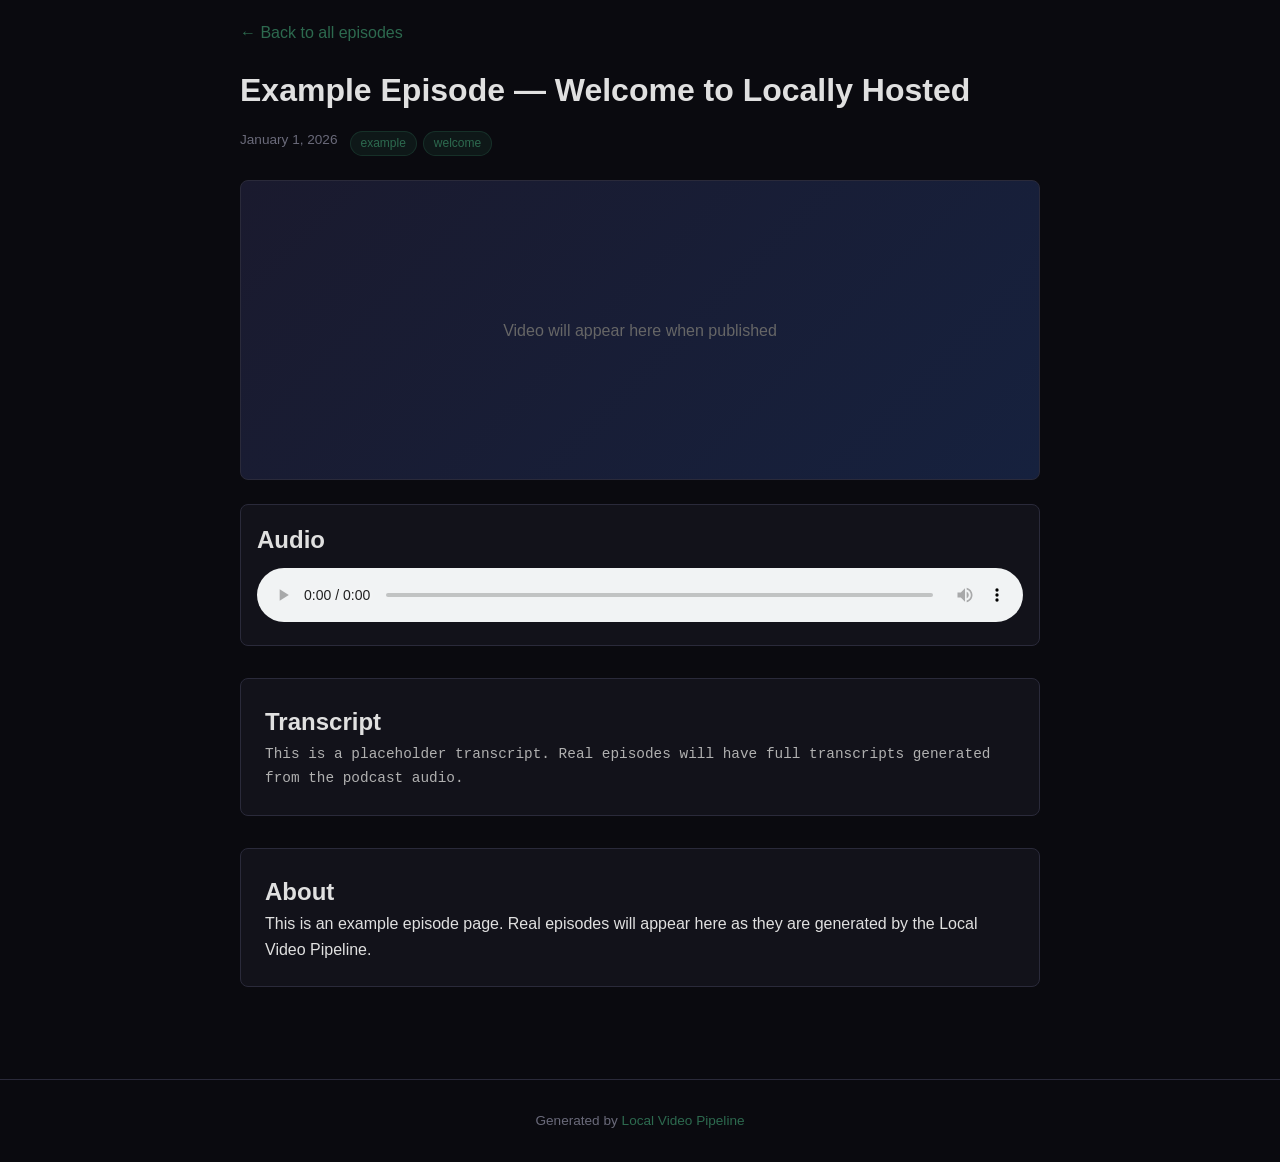
==== episodes/example001/index.html @ 6da917c5 "scaffold: initial site for Locally Hosted GitHub Pages site - Dark theme with OKLCH-inspired palette" ====
<!DOCTYPE html>
<html lang="en">
<head>
    <meta charset="UTF-8">
    <meta name="viewport" content="width=device-width, initial-scale=1.0">
    <title>Example Episode — Locally Hosted</title>
    <link rel="stylesheet" href="../../assets/style.css">
</head>
<body>
    <main class="container episode-detail">
        <a href="/" class="back-link">← Back to all episodes</a>
        
        <header class="episode-header">
            <h1>Example Episode — Welcome to Locally Hosted</h1>
            <div class="episode-meta">
                <span class="episode-date">January 1, 2026</span>
                <div class="episode-tags">
                    <span class="tag">example</span>
                    <span class="tag">welcome</span>
                </div>
            </div>
        </header>

        <div class="video-embed" style="background:linear-gradient(135deg,#1a1a2e,#16213e);display:flex;align-items:center;justify-content:center;height:300px;">
            <p style="color:#666;">Video will appear here when published</p>
        </div>

        <div class="audio-player">
            <h2>Audio</h2>
            <audio controls preload="metadata">
                <source src="../../episodes/example001/podcast.mp3" type="audio/mpeg">
                Your browser does not support the audio element.
            </audio>
        </div>

        <div class="transcript-section">
            <h2>Transcript</h2>
            <div class="transcript-content">This is a placeholder transcript. Real episodes will have full transcripts generated from the podcast audio.</div>
        </div>

        <div class="episode-description">
            <h2>About</h2>
            <p>This is an example episode page. Real episodes will appear here as they are generated by the Local Video Pipeline.</p>
        </div>
    </main>

    <footer class="site-footer">
        <p>Generated by <a href="https://github.com/ryanstorandt/ai-video-pipeline" target="_blank" rel="noopener">Local Video Pipeline</a></p>
    </footer>
</body>
</html>
---- assets/style.css ----
/* Locally Hosted - GitHub Pages Site Styles */
:root {
    --primary: #2d6a4f;
    --primary-hover: #40916c;
    --bg: #0a0a0f;
    --surface: #12121a;
    --border: #2a2a3a;
    --ink: #e0e0e0;
    --ink-light: #b0b0b0;
    --muted: #6a6a7a;
    --accent: #f4a261;
    --success: #52b788;
    --radius-md: 8px;
    --transition: all 0.2s ease;
}

* {
    margin: 0;
    padding: 0;
    box-sizing: border-box;
}

body {
    font-family: -apple-system, BlinkMacSystemFont, 'Segoe UI', Roboto, Oxygen, Ubuntu, Cantarell, sans-serif;
    background: var(--bg);
    color: var(--ink);
    line-height: 1.6;
    min-height: 100vh;
    -webkit-font-smoothing: antialiased;
    -moz-osx-font-smoothing: grayscale;
    caret-color: var(--primary);
}

::selection {
    background: var(--primary);
    color: white;
}

::-webkit-scrollbar {
    width: 8px;
    height: 8px;
}

::-webkit-scrollbar-track {
    background: var(--surface);
}

::-webkit-scrollbar-thumb {
    background: var(--muted);
    border-radius: 4px;
}

::-webkit-scrollbar-thumb:hover {
    background: var(--border);
}

*:focus-visible {
    outline: 2px solid var(--primary);
    outline-offset: 2px;
}

.site-header {
    text-align: center;
    padding: 60px 20px 40px;
}

.site-title {
    color: var(--primary);
    text-decoration: none;
    font-size: 2.5rem;
    font-weight: 700;
    letter-spacing: -0.02em;
}

.site-title:hover {
    color: var(--primary-hover);
}

.site-tagline {
    color: var(--muted);
    font-size: 1.1rem;
    margin-top: 8px;
}

.container {
    max-width: 1100px;
    margin: 0 auto;
    padding: 0 24px 48px;
}

/* Episodes grid */
.episodes-grid {
    display: grid;
    grid-template-columns: repeat(auto-fill, minmax(320px, 1fr));
    gap: 24px;
    margin-top: 24px;
}

.episode-card {
    background: var(--surface);
    border: 1px solid var(--border);
    border-radius: var(--radius-md);
    overflow: hidden;
    transition: var(--transition);
    cursor: pointer;
}

.episode-card:hover {
    border-color: var(--primary);
    box-shadow: 0 4px 16px rgba(0, 0, 0, 0.3);
    transform: translateY(-2px);
}

.episode-card-link {
    text-decoration: none;
    color: inherit;
    display: block;
}

.episode-thumbnail {
    width: 100%;
    aspect-ratio: 16/9;
    object-fit: cover;
    background: var(--bg);
}

.episode-overlay {
    padding: 16px;
}

.episode-title {
    font-size: 1rem;
    font-weight: 600;
    margin: 0 0 8px;
    line-height: 1.4;
    color: var(--ink);
}

.episode-meta {
    display: flex;
    align-items: center;
    gap: 12px;
    font-size: 0.85rem;
    color: var(--muted);
}

.episode-source {
    color: var(--accent);
    text-decoration: none;
    font-weight: 500;
}

.episode-source:hover {
    text-decoration: underline;
}

/* Episode detail page */
.episode-detail {
    max-width: 800px;
    margin: 0 auto;
    padding: 20px 0;
}

.back-link {
    display: inline-block;
    color: var(--primary);
    text-decoration: none;
    font-weight: 500;
    margin-bottom: 24px;
}

.back-link:hover {
    text-decoration: underline;
}

.episode-header h1 {
    font-size: 2rem;
    font-weight: 700;
    margin-bottom: 12px;
    line-height: 1.3;
}

/* Tags */
.episode-tags {
    display: flex;
    gap: 6px;
    flex-wrap: wrap;
    margin-top: 8px;
}

.tag {
    display: inline-block;
    padding: 2px 10px;
    background: rgba(45, 106, 79, 0.15);
    border: 1px solid rgba(45, 106, 79, 0.3);
    border-radius: 999px;
    font-size: 0.75rem;
    font-weight: 500;
    color: var(--primary);
}

/* Video embed */
.video-embed {
    margin: 24px 0;
    border-radius: var(--radius-md);
    overflow: hidden;
    border: 1px solid var(--border);
    background: #000;
}

.video-embed iframe {
    width: 100%;
    aspect-ratio: 16/9;
    display: block;
}

/* Audio player */
.audio-player {
    margin: 24px 0;
    padding: 16px;
    background: var(--surface);
    border: 1px solid var(--border);
    border-radius: var(--radius-md);
}

.audio-player audio {
    width: 100%;
    margin-top: 8px;
}

/* Transcript */
.transcript-section {
    margin: 32px 0;
    padding: 24px;
    background: var(--surface);
    border: 1px solid var(--border);
    border-radius: var(--radius-md);
}

.transcript-content {
    white-space: pre-wrap;
    font-family: 'Courier New', monospace;
    font-size: 0.9rem;
    line-height: 1.7;
    color: var(--ink-light);
}

.episode-description {
    margin: 32px 0;
    padding: 24px;
    background: var(--surface);
    border: 1px solid var(--border);
    border-radius: var(--radius-md);
}

/* Empty state */
.empty-state {
    text-align: center;
    padding: 60px 20px;
    color: var(--muted);
    font-size: 1.1rem;
}

/* Footer */
.site-footer {
    text-align: center;
    padding: 30px 0;
    margin-top: 40px;
    border-top: 1px solid var(--border);
    color: var(--muted);
    font-size: 0.85rem;
}

.site-footer a {
    color: var(--primary);
    text-decoration: none;
}

.site-footer a:hover {
    text-decoration: underline;
}

/* Responsive */
@media (max-width: 768px) {
    .site-header {
        padding: 40px 16px 24px;
    }
    
    .site-title {
        font-size: 1.8rem;
    }
    
    .episodes-grid {
        grid-template-columns: 1fr;
    }
    
    .episode-header h1 {
        font-size: 1.5rem;
    }
}
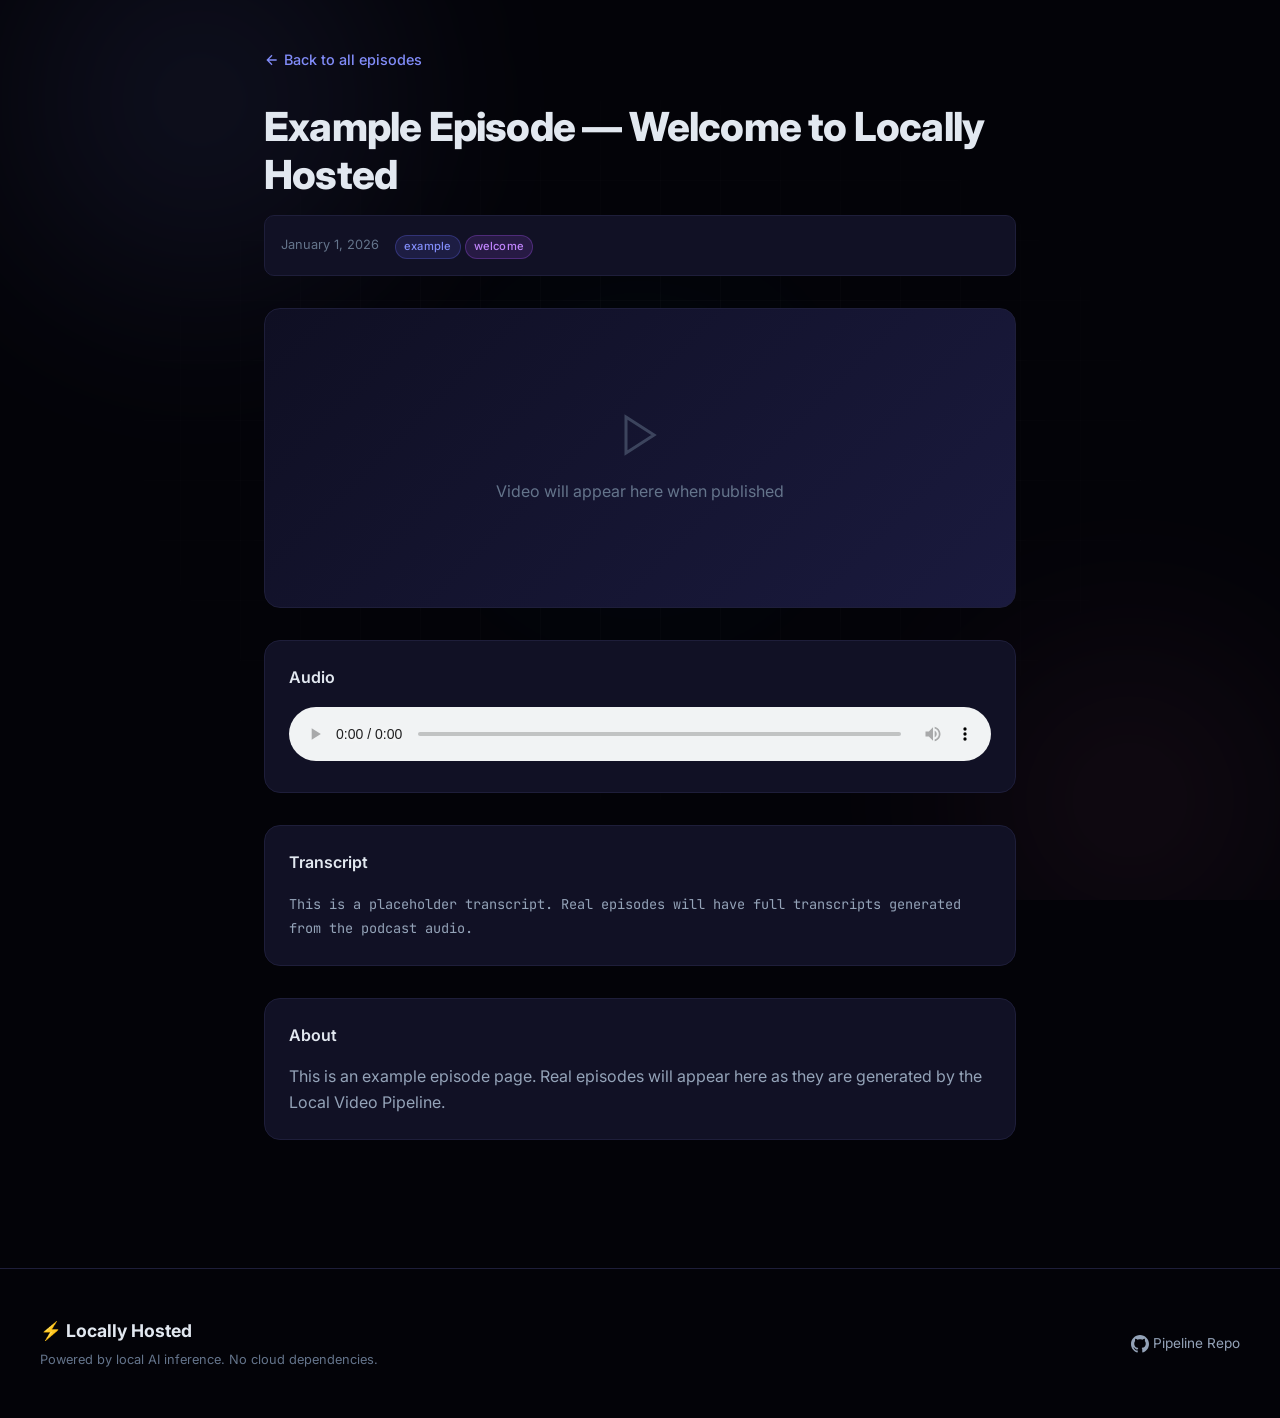
==== commit 7ca6534d: "redesign: complete visual overhaul with animated gradients and glassmorphism - Animated gradient bac" ====
--- a/episodes/example001/index.html
+++ b/episodes/example001/index.html
@@ -3,26 +3,43 @@
 <head>
     <meta charset="UTF-8">
     <meta name="viewport" content="width=device-width, initial-scale=1.0">
-    <title>Example Episode — Locally Hosted</title>
+    <title>Example Episode — Welcome to Locally Hosted</title>
+    <link rel="preconnect" href="https://fonts.googleapis.com">
+    <link rel="preconnect" href="https://fonts.gstatic.com" crossorigin>
+    <link href="https://fonts.googleapis.com/css2?family=Inter:wght@300;400;500;600;700;800&family=JetBrains+Mono:wght@400;500&display=swap" rel="stylesheet">
     <link rel="stylesheet" href="../../assets/style.css">
 </head>
 <body>
-    <main class="container episode-detail">
-        <a href="/" class="back-link">← Back to all episodes</a>
+    <!-- Animated background -->
+    <div class="bg-layer">
+        <div class="gradient-orb orb-1"></div>
+        <div class="gradient-orb orb-2"></div>
+        <div class="gradient-orb orb-3"></div>
+        <div class="grid-overlay"></div>
+    </div>
+
+    <main class="episode-detail">
+        <a href="/" class="back-link">
+            <svg viewBox="0 0 24 24" width="16" height="16" fill="none" stroke="currentColor" stroke-width="2"><path d="M19 12H5M12 19l-7-7 7-7"/></svg>
+            Back to all episodes
+        </a>
         
         <header class="episode-header">
             <h1>Example Episode — Welcome to Locally Hosted</h1>
-            <div class="episode-meta">
+            <div class="episode-detail-meta">
                 <span class="episode-date">January 1, 2026</span>
                 <div class="episode-tags">
-                    <span class="tag">example</span>
-                    <span class="tag">welcome</span>
+                    <span class="tag" style="background:rgba(99, 102, 241, 0.15);color:#818cf8;border-color:rgba(99, 102, 241, 0.3)">example</span>
+                    <span class="tag" style="background:rgba(168, 85, 247, 0.15);color:#c084fc;border-color:rgba(168, 85, 247, 0.3)">welcome</span>
                 </div>
             </div>
         </header>
 
-        <div class="video-embed" style="background:linear-gradient(135deg,#1a1a2e,#16213e);display:flex;align-items:center;justify-content:center;height:300px;">
-            <p style="color:#666;">Video will appear here when published</p>
+        <div class="video-embed" style="background:linear-gradient(135deg,#0f0f23,#1a1a3e);display:flex;align-items:center;justify-content:center;height:300px;border-radius:16px;">
+            <div style="text-align:center;color:#64748b;">
+                <svg viewBox="0 0 24 24" width="48" height="48" fill="none" stroke="currentColor" stroke-width="1.5" style="margin-bottom:12px;opacity:0.5;"><polygon points="5 3 19 12 5 21 5 3"/></svg>
+                <p>Video will appear here when published</p>
+            </div>
         </div>
 
         <div class="audio-player">
@@ -38,14 +55,25 @@
             <div class="transcript-content">This is a placeholder transcript. Real episodes will have full transcripts generated from the podcast audio.</div>
         </div>
 
-        <div class="episode-description">
+        <div class="episode-description-section">
             <h2>About</h2>
-            <p>This is an example episode page. Real episodes will appear here as they are generated by the Local Video Pipeline.</p>
+            <p style="color:var(--ink-light);">This is an example episode page. Real episodes will appear here as they are generated by the Local Video Pipeline.</p>
         </div>
     </main>
 
     <footer class="site-footer">
-        <p>Generated by <a href="https://github.com/ryanstorandt/ai-video-pipeline" target="_blank" rel="noopener">Local Video Pipeline</a></p>
+        <div class="footer-content">
+            <div class="footer-brand">
+                <span class="footer-logo">⚡ Locally Hosted</span>
+                <p>Powered by local AI inference. No cloud dependencies.</p>
+            </div>
+            <div class="footer-links">
+                <a href="https://github.com/ryanstorandt/ai-video-pipeline" target="_blank" rel="noopener">
+                    <svg viewBox="0 0 24 24" width="18" height="18" fill="currentColor"><path d="M12 0c-6.626 0-12 5.373-12 12 0 5.302 3.438 9.8 8.207 11.387.599.111.793-.261.793-.577v-2.234c-3.338.726-4.033-1.416-4.033-1.416-.546-1.387-1.333-1.756-1.333-1.756-1.089-.745.083-.729.083-.729 1.205.084 1.839 1.237 1.839 1.237 1.07 1.834 2.807 1.304 3.492.997.107-.775.418-1.305.762-1.604-2.665-.305-5.467-1.334-5.467-5.931 0-1.311.469-2.381 1.236-3.221-.124-.303-.535-1.524.117-3.176 0 0 1.008-.322 3.301 1.23.957-.266 1.983-.399 3.003-.404 1.02.005 2.047.138 3.006.404 2.291-1.552 3.297-1.23 3.297-1.23.653 1.653.242 2.874.118 3.176.77.84 1.235 1.911 1.235 3.221 0 4.609-2.807 5.624-5.479 5.921.43.372.823 1.102.823 2.222v3.293c0 .319.192.694.801.576 4.765-1.589 8.199-6.086 8.199-11.386 0-6.627-5.373-12-12-12z"/></svg>
+                    Pipeline Repo
+                </a>
+            </div>
+        </div>
     </footer>
 </body>
 </html>
--- a/assets/style.css
+++ b/assets/style.css
@@ -1,38 +1,94 @@
-/* Locally Hosted - GitHub Pages Site Styles */
+/* ==========================================================================
+   Locally Hosted — Modern Site Styles
+   Dark theme with purple/indigo accents, glassmorphism, animated gradients
+   ========================================================================== */
+
+/* --- CSS Custom Properties --- */
 :root {
-    --primary: #2d6a4f;
-    --primary-hover: #40916c;
-    --bg: #0a0a0f;
-    --surface: #12121a;
-    --border: #2a2a3a;
-    --ink: #e0e0e0;
-    --ink-light: #b0b0b0;
-    --muted: #6a6a7a;
-    --accent: #f4a261;
-    --success: #52b788;
-    --radius-md: 8px;
-    --transition: all 0.2s ease;
-}
-
-* {
+    /* Core palette */
+    --primary: #818cf8;
+    --primary-light: #a5b4fc;
+    --primary-dark: #4f46e5;
+    --accent: #f472b6;
+    --accent-secondary: #06b6d4;
+    --success: #34d399;
+    --warning: #fbbf24;
+    
+    /* Surface layers (deep dark) */
+    --bg: #030308;
+    --bg-elevated: #0a0a14;
+    --surface: #111125;
+    --surface-hover: #1a1a35;
+    --border: #1e1e3a;
+    --border-hover: #2a2a50;
+    
+    /* Typography */
+    --ink: #e2e8f0;
+    --ink-light: #94a3b8;
+    --ink-muted: #64748b;
+    
+    /* Spacing */
+    --space-xs: 4px;
+    --space-sm: 8px;
+    --space-md: 16px;
+    --space-lg: 24px;
+    --space-xl: 32px;
+    --space-2xl: 48px;
+    --space-3xl: 64px;
+    
+    /* Layout */
+    --radius-sm: 6px;
+    --radius-md: 10px;
+    --radius-lg: 16px;
+    --radius-xl: 24px;
+    --radius-full: 9999px;
+    
+    /* Effects */
+    --shadow-sm: 0 1px 2px rgba(0,0,0,0.3);
+    --shadow-md: 0 4px 12px rgba(0,0,0,0.4);
+    --shadow-lg: 0 8px 32px rgba(0,0,0,0.5);
+    --shadow-glow: 0 0 40px rgba(129,140,248,0.15);
+    
+    /* Transitions */
+    --transition-fast: 0.15s ease;
+    --transition-base: 0.25s ease;
+    --transition-slow: 0.4s cubic-bezier(0.16, 1, 0.3, 1);
+}
+
+/* --- Reset & Base --- */
+*, *::before, *::after {
     margin: 0;
     padding: 0;
     box-sizing: border-box;
 }
 
+html {
+    scroll-behavior: smooth;
+    -webkit-font-smoothing: antialiased;
+    -moz-osx-font-smoothing: grayscale;
+}
+
 body {
-    font-family: -apple-system, BlinkMacSystemFont, 'Segoe UI', Roboto, Oxygen, Ubuntu, Cantarell, sans-serif;
+    font-family: 'Inter', -apple-system, BlinkMacSystemFont, 'Segoe UI', sans-serif;
     background: var(--bg);
     color: var(--ink);
     line-height: 1.6;
     min-height: 100vh;
-    -webkit-font-smoothing: antialiased;
-    -moz-osx-font-smoothing: grayscale;
-    caret-color: var(--primary);
+    overflow-x: hidden;
+}
+
+a {
+    color: var(--primary-light);
+    text-decoration: none;
+    transition: color var(--transition-fast);
+}
+
+a:hover {
+    color: var(--primary);
 }
 
 ::selection {
-    background: var(--primary);
+    background: rgba(129, 140, 248, 0.3);
     color: white;
 }
 
@@ -42,16 +98,16 @@
 }
 
 ::-webkit-scrollbar-track {
-    background: var(--surface);
+    background: var(--bg);
 }
 
 ::-webkit-scrollbar-thumb {
-    background: var(--muted);
-    border-radius: 4px;
+    background: var(--border);
+    border-radius: var(--radius-full);
 }
 
 ::-webkit-scrollbar-thumb:hover {
-    background: var(--border);
+    background: var(--border-hover);
 }
 
 *:focus-visible {
@@ -59,150 +115,594 @@
     outline-offset: 2px;
 }
 
-.site-header {
+/* --- Animated Background --- */
+.bg-layer {
+    position: fixed;
+    inset: 0;
+    z-index: -1;
+    overflow: hidden;
+    background: var(--bg);
+}
+
+.gradient-orb {
+    position: absolute;
+    border-radius: 50%;
+    filter: blur(80px);
+    opacity: 0.4;
+    animation: float 20s infinite ease-in-out;
+}
+
+.orb-1 {
+    width: 600px;
+    height: 600px;
+    background: radial-gradient(circle, rgba(129,140,248,0.3), transparent 70%);
+    top: -200px;
+    left: -100px;
+    animation-delay: 0s;
+}
+
+.orb-2 {
+    width: 500px;
+    height: 500px;
+    background: radial-gradient(circle, rgba(244,114,182,0.2), transparent 70%);
+    bottom: -150px;
+    right: -100px;
+    animation-delay: -7s;
+}
+
+.orb-3 {
+    width: 400px;
+    height: 400px;
+    background: radial-gradient(circle, rgba(6,182,212,0.15), transparent 70%);
+    top: 50%;
+    left: 50%;
+    transform: translate(-50%, -50%);
+    animation-delay: -14s;
+}
+
+.grid-overlay {
+    position: absolute;
+    inset: 0;
+    background-image: 
+        linear-gradient(rgba(255,255,255,0.02) 1px, transparent 1px),
+        linear-gradient(90deg, rgba(255,255,255,0.02) 1px, transparent 1px);
+    background-size: 60px 60px;
+    mask-image: radial-gradient(ellipse at center, black 20%, transparent 70%);
+    -webkit-mask-image: radial-gradient(ellipse at center, black 20%, transparent 70%);
+}
+
+@keyframes float {
+    0%, 100% { transform: translate(0, 0) scale(1); }
+    25% { transform: translate(30px, -40px) scale(1.05); }
+    50% { transform: translate(-20px, 20px) scale(0.95); }
+    75% { transform: translate(40px, 30px) scale(1.02); }
+}
+
+/* --- Hero Section --- */
+.hero {
+    position: relative;
+    padding: var(--space-3xl) var(--space-xl) var(--space-2xl);
     text-align: center;
-    padding: 60px 20px 40px;
-}
-
-.site-title {
-    color: var(--primary);
-    text-decoration: none;
-    font-size: 2.5rem;
+    overflow: hidden;
+}
+
+.hero::after {
+    content: '';
+    position: absolute;
+    bottom: 0;
+    left: 0;
+    right: 0;
+    height: 1px;
+    background: linear-gradient(90deg, transparent, var(--border), transparent);
+}
+
+.hero-content {
+    max-width: 800px;
+    margin: 0 auto;
+}
+
+.hero-badge {
+    display: inline-flex;
+    align-items: center;
+    gap: var(--space-sm);
+    padding: var(--space-xs) var(--space-md);
+    background: rgba(129, 140, 248, 0.1);
+    border: 1px solid rgba(129, 140, 248, 0.2);
+    border-radius: var(--radius-full);
+    font-size: 0.8rem;
+    font-weight: 500;
+    color: var(--primary-light);
+    margin-bottom: var(--space-lg);
+    animation: fadeInDown 0.6s ease-out;
+}
+
+.hero-badge-dot {
+    width: 6px;
+    height: 6px;
+    background: var(--success);
+    border-radius: 50%;
+    animation: pulse 2s infinite;
+}
+
+@keyframes pulse {
+    0%, 100% { opacity: 1; transform: scale(1); }
+    50% { opacity: 0.6; transform: scale(1.2); }
+}
+
+.hero-title {
+    font-size: clamp(2.5rem, 5vw, 4rem);
+    font-weight: 800;
+    line-height: 1.1;
+    letter-spacing: -0.03em;
+    margin-bottom: var(--space-lg);
+    animation: fadeInUp 0.6s ease-out 0.1s both;
+}
+
+.hero-title-line {
+    display: block;
+    color: var(--ink-light);
+    font-weight: 400;
+}
+
+.hero-title-gradient {
+    display: block;
+    background: linear-gradient(135deg, var(--primary) 0%, var(--accent) 50%, var(--accent-secondary) 100%);
+    -webkit-background-clip: text;
+    background-clip: text;
+    -webkit-text-fill-color: transparent;
+    background-size: 200% auto;
+    animation: gradientShift 6s ease-in-out infinite;
+}
+
+@keyframes gradientShift {
+    0%, 100% { background-position: 0% center; }
+    50% { background-position: 100% center; }
+}
+
+.hero-description {
+    font-size: 1.15rem;
+    color: var(--ink-light);
+    max-width: 600px;
+    margin: 0 auto var(--space-xl);
+    animation: fadeInUp 0.6s ease-out 0.2s both;
+}
+
+/* Hero Stats */
+.hero-stats {
+    display: flex;
+    align-items: center;
+    justify-content: center;
+    gap: var(--space-xl);
+    padding: var(--space-lg);
+    background: rgba(17, 17, 37, 0.5);
+    backdrop-filter: blur(10px);
+    -webkit-backdrop-filter: blur(10px);
+    border: 1px solid var(--border);
+    border-radius: var(--radius-lg);
+    max-width: 500px;
+    margin: 0 auto;
+    animation: fadeInUp 0.6s ease-out 0.3s both;
+}
+
+.hero-stat {
+    display: flex;
+    flex-direction: column;
+    align-items: center;
+}
+
+.hero-stat-value {
+    font-size: 1.75rem;
     font-weight: 700;
-    letter-spacing: -0.02em;
-}
-
-.site-title:hover {
-    color: var(--primary-hover);
-}
-
-.site-tagline {
-    color: var(--muted);
-    font-size: 1.1rem;
-    margin-top: 8px;
-}
-
-.container {
-    max-width: 1100px;
+    color: var(--ink);
+    line-height: 1;
+}
+
+.hero-stat-label {
+    font-size: 0.75rem;
+    color: var(--ink-muted);
+    text-transform: uppercase;
+    letter-spacing: 0.05em;
+    margin-top: var(--space-xs);
+}
+
+.hero-stat-divider {
+    width: 1px;
+    height: 40px;
+    background: var(--border);
+}
+
+/* --- Controls Bar (Search + Filters) --- */
+.controls-bar {
+    max-width: 1200px;
     margin: 0 auto;
-    padding: 0 24px 48px;
-}
-
-/* Episodes grid */
-.episodes-grid {
-    display: grid;
-    grid-template-columns: repeat(auto-fill, minmax(320px, 1fr));
-    gap: 24px;
-    margin-top: 24px;
-}
-
-.episode-card {
+    padding: 0 var(--space-lg) var(--space-lg);
+    display: flex;
+    gap: var(--space-md);
+    align-items: center;
+    flex-wrap: wrap;
+}
+
+.search-box {
+    flex: 1;
+    min-width: 250px;
+    position: relative;
+}
+
+.search-icon {
+    position: absolute;
+    left: var(--space-md);
+    top: 50%;
+    transform: translateY(-50%);
+    color: var(--ink-muted);
+    pointer-events: none;
+}
+
+.search-input {
+    width: 100%;
+    padding: var(--space-sm) var(--space-lg) var(--space-sm) calc(var(--space-lg) + 28px);
     background: var(--surface);
     border: 1px solid var(--border);
     border-radius: var(--radius-md);
+    color: var(--ink);
+    font-size: 0.9rem;
+    font-family: inherit;
+    transition: all var(--transition-base);
+}
+
+.search-input::placeholder {
+    color: var(--ink-muted);
+}
+
+.search-input:focus {
+    outline: none;
+    border-color: var(--primary);
+    box-shadow: 0 0 0 3px rgba(129, 140, 248, 0.1);
+}
+
+.search-clear {
+    position: absolute;
+    right: var(--space-sm);
+    top: 50%;
+    transform: translateY(-50%);
+    width: 28px;
+    height: 28px;
+    display: flex;
+    align-items: center;
+    justify-content: center;
+    background: transparent;
+    border: none;
+    color: var(--ink-muted);
+    border-radius: var(--radius-sm);
+    cursor: pointer;
+    transition: all var(--transition-fast);
+}
+
+.search-clear:hover {
+    background: var(--surface-hover);
+    color: var(--ink);
+}
+
+.filter-tabs {
+    display: flex;
+    gap: var(--space-xs);
+    flex-wrap: wrap;
+}
+
+.filter-tab {
+    padding: var(--space-xs) var(--space-md);
+    background: var(--surface);
+    border: 1px solid var(--border);
+    border-radius: var(--radius-full);
+    color: var(--ink-light);
+    font-size: 0.8rem;
+    font-weight: 500;
+    font-family: inherit;
+    cursor: pointer;
+    transition: all var(--transition-fast);
+    white-space: nowrap;
+}
+
+.filter-tab:hover {
+    border-color: var(--border-hover);
+    color: var(--ink);
+}
+
+.filter-tab.active {
+    background: rgba(129, 140, 248, 0.15);
+    border-color: rgba(129, 140, 248, 0.3);
+    color: var(--primary-light);
+}
+
+/* --- Container --- */
+.container {
+    max-width: 1200px;
+    margin: 0 auto;
+    padding: 0 var(--space-lg) var(--space-2xl);
+}
+
+/* --- Episodes Section --- */
+.episodes-section {
+    animation: fadeIn 0.6s ease-out 0.4s both;
+}
+
+.episodes-section-header {
+    margin-bottom: var(--space-lg);
+}
+
+.episodes-section-title {
+    display: flex;
+    align-items: baseline;
+    gap: var(--space-sm);
+    font-size: 1.5rem;
+    font-weight: 700;
+    color: var(--ink);
+}
+
+.title-line {
+    border-bottom: 2px solid var(--primary);
+    padding-bottom: var(--space-xs);
+}
+
+.title-count {
+    font-size: 0.9rem;
+    font-weight: 400;
+    color: var(--ink-muted);
+}
+
+.episodes-grid {
+    display: grid;
+    grid-template-columns: repeat(auto-fill, minmax(340px, 1fr));
+    gap: var(--space-lg);
+}
+
+/* --- Episode Card --- */
+.episode-card {
+    background: rgba(17, 17, 37, 0.6);
+    backdrop-filter: blur(10px);
+    -webkit-backdrop-filter: blur(10px);
+    border: 1px solid var(--border);
+    border-radius: var(--radius-lg);
     overflow: hidden;
-    transition: var(--transition);
-    cursor: pointer;
+    transition: all var(--transition-base);
+    animation: cardEnter 0.5s ease-out both;
+    animation-fill-mode: backwards;
+}
+
+@keyframes cardEnter {
+    from {
+        opacity: 0;
+        transform: translateY(20px);
+    }
+    to {
+        opacity: 1;
+        transform: translateY(0);
+    }
 }
 
 .episode-card:hover {
-    border-color: var(--primary);
-    box-shadow: 0 4px 16px rgba(0, 0, 0, 0.3);
-    transform: translateY(-2px);
-}
-
-.episode-card-link {
-    text-decoration: none;
-    color: inherit;
-    display: block;
+    border-color: var(--border-hover);
+    box-shadow: var(--shadow-glow);
+    transform: translateY(-4px);
+}
+
+.episode-card:hover .thumbnail-placeholder svg {
+    transform: scale(1.1);
+    color: rgba(129, 140, 248, 0.6);
+}
+
+.card-thumbnail-wrapper {
+    position: relative;
+    width: 100%;
+    aspect-ratio: 16/9;
+    overflow: hidden;
+    background: var(--surface);
 }
 
 .episode-thumbnail {
     width: 100%;
-    aspect-ratio: 16/9;
+    height: 100%;
     object-fit: cover;
-    background: var(--bg);
-}
-
-.episode-overlay {
-    padding: 16px;
+}
+
+.thumbnail-placeholder {
+    position: absolute;
+    inset: 0;
+    display: flex;
+    align-items: center;
+    justify-content: center;
+    transition: all var(--transition-base);
+}
+
+.thumbnail-placeholder svg {
+    transition: all var(--transition-base);
+}
+
+.gradient-alt {
+    background: linear-gradient(135deg, var(--surface) 0%, rgba(129, 140, 248, 0.05) 100%);
+}
+
+.play-button {
+    position: absolute;
+    inset: 0;
+    display: flex;
+    align-items: center;
+    justify-content: center;
+    background: rgba(0, 0, 0, 0.4);
+    opacity: 0;
+    transition: opacity var(--transition-base);
+}
+
+.episode-card:hover .play-button {
+    opacity: 1;
+}
+
+.card-body {
+    padding: var(--space-md);
+}
+
+.card-meta-row {
+    display: flex;
+    align-items: center;
+    justify-content: space-between;
+    margin-bottom: var(--space-sm);
+}
+
+.episode-date {
+    font-size: 0.8rem;
+    color: var(--ink-muted);
+}
+
+.episode-id {
+    font-size: 0.75rem;
+    font-family: 'JetBrains Mono', monospace;
+    color: var(--ink-muted);
+    padding: 2px var(--space-xs);
+    background: rgba(100, 116, 139, 0.1);
+    border-radius: var(--radius-sm);
 }
 
 .episode-title {
     font-size: 1rem;
     font-weight: 600;
-    margin: 0 0 8px;
     line-height: 1.4;
+    margin-bottom: var(--space-sm);
     color: var(--ink);
 }
 
-.episode-meta {
-    display: flex;
-    align-items: center;
-    gap: 12px;
+.episode-title a {
+    color: inherit;
+    text-decoration: none;
+    transition: color var(--transition-fast);
+}
+
+.episode-title a:hover {
+    color: var(--primary-light);
+}
+
+.episode-description {
     font-size: 0.85rem;
-    color: var(--muted);
+    color: var(--ink-light);
+    line-height: 1.5;
+    margin-bottom: var(--space-sm);
+    display: -webkit-box;
+    -webkit-line-clamp: 2;
+    -webkit-box-orient: vertical;
+    overflow: hidden;
+}
+
+.card-footer {
+    display: flex;
+    align-items: center;
+    justify-content: space-between;
+    gap: var(--space-sm);
+    padding-top: var(--space-sm);
+    border-top: 1px solid var(--border);
+    margin-top: var(--space-sm);
+}
+
+.card-tags {
+    display: flex;
+    gap: var(--space-xs);
+    flex-wrap: wrap;
+}
+
+/* --- Tags --- */
+.tag {
+    display: inline-block;
+    padding: 2px var(--space-sm);
+    border: 1px solid;
+    border-radius: var(--radius-full);
+    font-size: 0.7rem;
+    font-weight: 500;
+    letter-spacing: 0.02em;
 }
 
 .episode-source {
+    font-size: 0.75rem;
     color: var(--accent);
-    text-decoration: none;
     font-weight: 500;
-}
-
-.episode-source:hover {
-    text-decoration: underline;
-}
-
-/* Episode detail page */
+    white-space: nowrap;
+}
+
+/* --- Empty State --- */
+.empty-state {
+    display: flex;
+    flex-direction: column;
+    align-items: center;
+    justify-content: center;
+    padding: var(--space-3xl) var(--space-lg);
+    text-align: center;
+}
+
+.empty-state-icon {
+    width: 80px;
+    height: 80px;
+    display: flex;
+    align-items: center;
+    justify-content: center;
+    background: var(--surface);
+    border: 1px solid var(--border);
+    border-radius: var(--radius-full);
+    margin-bottom: var(--space-lg);
+    color: var(--ink-muted);
+}
+
+.empty-state-title {
+    font-size: 1.25rem;
+    font-weight: 600;
+    color: var(--ink);
+    margin-bottom: var(--space-xs);
+}
+
+.empty-state-text {
+    font-size: 0.95rem;
+    color: var(--ink-muted);
+}
+
+/* --- Episode Detail Page --- */
 .episode-detail {
     max-width: 800px;
     margin: 0 auto;
-    padding: 20px 0;
+    padding: var(--space-2xl) var(--space-lg);
 }
 
 .back-link {
-    display: inline-block;
+    display: inline-flex;
+    align-items: center;
+    gap: var(--space-xs);
     color: var(--primary);
-    text-decoration: none;
     font-weight: 500;
-    margin-bottom: 24px;
+    font-size: 0.9rem;
+    margin-bottom: var(--space-xl);
+    transition: color var(--transition-fast);
 }
 
 .back-link:hover {
-    text-decoration: underline;
+    color: var(--primary-light);
 }
 
 .episode-header h1 {
-    font-size: 2rem;
-    font-weight: 700;
-    margin-bottom: 12px;
-    line-height: 1.3;
-}
-
-/* Tags */
-.episode-tags {
-    display: flex;
-    gap: 6px;
+    font-size: clamp(1.75rem, 4vw, 2.5rem);
+    font-weight: 800;
+    line-height: 1.2;
+    letter-spacing: -0.02em;
+    margin-bottom: var(--space-md);
+}
+
+.episode-detail-meta {
+    display: flex;
+    align-items: center;
+    gap: var(--space-md);
     flex-wrap: wrap;
-    margin-top: 8px;
-}
-
-.tag {
-    display: inline-block;
-    padding: 2px 10px;
-    background: rgba(45, 106, 79, 0.15);
-    border: 1px solid rgba(45, 106, 79, 0.3);
-    border-radius: 999px;
-    font-size: 0.75rem;
-    font-weight: 500;
-    color: var(--primary);
-}
-
-/* Video embed */
+    padding: var(--space-md);
+    background: var(--surface);
+    border: 1px solid var(--border);
+    border-radius: var(--radius-md);
+}
+
 .video-embed {
-    margin: 24px 0;
-    border-radius: var(--radius-md);
+    margin: var(--space-xl) 0;
+    border-radius: var(--radius-lg);
     overflow: hidden;
     border: 1px solid var(--border);
     background: #000;
@@ -214,87 +714,176 @@
     display: block;
 }
 
-/* Audio player */
 .audio-player {
-    margin: 24px 0;
-    padding: 16px;
+    margin: var(--space-xl) 0;
+    padding: var(--space-lg);
     background: var(--surface);
     border: 1px solid var(--border);
-    border-radius: var(--radius-md);
+    border-radius: var(--radius-lg);
+}
+
+.audio-player h2 {
+    font-size: 1rem;
+    font-weight: 600;
+    margin-bottom: var(--space-sm);
 }
 
 .audio-player audio {
     width: 100%;
-    margin-top: 8px;
-}
-
-/* Transcript */
-.transcript-section {
-    margin: 32px 0;
-    padding: 24px;
+    margin-top: var(--space-sm);
+    border-radius: var(--radius-sm);
+}
+
+.transcript-section,
+.episode-description-section {
+    margin: var(--space-xl) 0;
+    padding: var(--space-lg);
     background: var(--surface);
     border: 1px solid var(--border);
-    border-radius: var(--radius-md);
+    border-radius: var(--radius-lg);
+}
+
+.transcript-section h2,
+.episode-description-section h2 {
+    font-size: 1rem;
+    font-weight: 600;
+    margin-bottom: var(--space-md);
 }
 
 .transcript-content {
     white-space: pre-wrap;
-    font-family: 'Courier New', monospace;
-    font-size: 0.9rem;
-    line-height: 1.7;
+    font-family: 'JetBrains Mono', monospace;
+    font-size: 0.85rem;
+    line-height: 1.8;
     color: var(--ink-light);
 }
 
-.episode-description {
-    margin: 32px 0;
-    padding: 24px;
-    background: var(--surface);
-    border: 1px solid var(--border);
-    border-radius: var(--radius-md);
-}
-
-/* Empty state */
-.empty-state {
-    text-align: center;
-    padding: 60px 20px;
-    color: var(--muted);
+/* --- Footer --- */
+.site-footer {
+    border-top: 1px solid var(--border);
+    padding: var(--space-2xl) var(--space-lg);
+    margin-top: var(--space-2xl);
+}
+
+.footer-content {
+    max-width: 1200px;
+    margin: 0 auto;
+    display: flex;
+    align-items: center;
+    justify-content: space-between;
+    flex-wrap: wrap;
+    gap: var(--space-md);
+}
+
+.footer-brand {
+    display: flex;
+    flex-direction: column;
+    gap: var(--space-xs);
+}
+
+.footer-logo {
     font-size: 1.1rem;
-}
-
-/* Footer */
-.site-footer {
-    text-align: center;
-    padding: 30px 0;
-    margin-top: 40px;
-    border-top: 1px solid var(--border);
-    color: var(--muted);
+    font-weight: 700;
+    color: var(--ink);
+}
+
+.footer-brand p {
+    font-size: 0.8rem;
+    color: var(--ink-muted);
+}
+
+.footer-links {
+    display: flex;
+    gap: var(--space-lg);
+}
+
+.footer-links a {
+    display: inline-flex;
+    align-items: center;
+    gap: var(--space-xs);
     font-size: 0.85rem;
-}
-
-.site-footer a {
-    color: var(--primary);
-    text-decoration: none;
-}
-
-.site-footer a:hover {
-    text-decoration: underline;
-}
-
-/* Responsive */
+    color: var(--ink-light);
+    transition: color var(--transition-fast);
+}
+
+.footer-links a:hover {
+    color: var(--primary-light);
+}
+
+/* --- Animations --- */
+@keyframes fadeIn {
+    from { opacity: 0; }
+    to { opacity: 1; }
+}
+
+@keyframes fadeInUp {
+    from {
+        opacity: 0;
+        transform: translateY(20px);
+    }
+    to {
+        opacity: 1;
+        transform: translateY(0);
+    }
+}
+
+@keyframes fadeInDown {
+    from {
+        opacity: 0;
+        transform: translateY(-10px);
+    }
+    to {
+        opacity: 1;
+        transform: translateY(0);
+    }
+}
+
+/* --- Responsive --- */
 @media (max-width: 768px) {
-    .site-header {
-        padding: 40px 16px 24px;
-    }
-    
-    .site-title {
-        font-size: 1.8rem;
+    .hero {
+        padding: var(--space-2xl) var(--space-md) var(--space-xl);
+    }
+    
+    .hero-stats {
+        flex-direction: column;
+        gap: var(--space-md);
+        padding: var(--space-md);
+    }
+    
+    .hero-stat-divider {
+        width: 40px;
+        height: 1px;
+    }
+    
+    .controls-bar {
+        flex-direction: column;
+    }
+    
+    .search-box {
+        min-width: 100%;
     }
     
     .episodes-grid {
         grid-template-columns: 1fr;
     }
     
-    .episode-header h1 {
-        font-size: 1.5rem;
-    }
-}
+    .footer-content {
+        flex-direction: column;
+        text-align: center;
+    }
+}
+
+@media (max-width: 480px) {
+    .hero-title {
+        font-size: 2rem;
+    }
+    
+    .hero-description {
+        font-size: 1rem;
+    }
+    
+    .episodes-section-title {
+        flex-direction: column;
+        gap: var(--space-xs);
+    }
+}
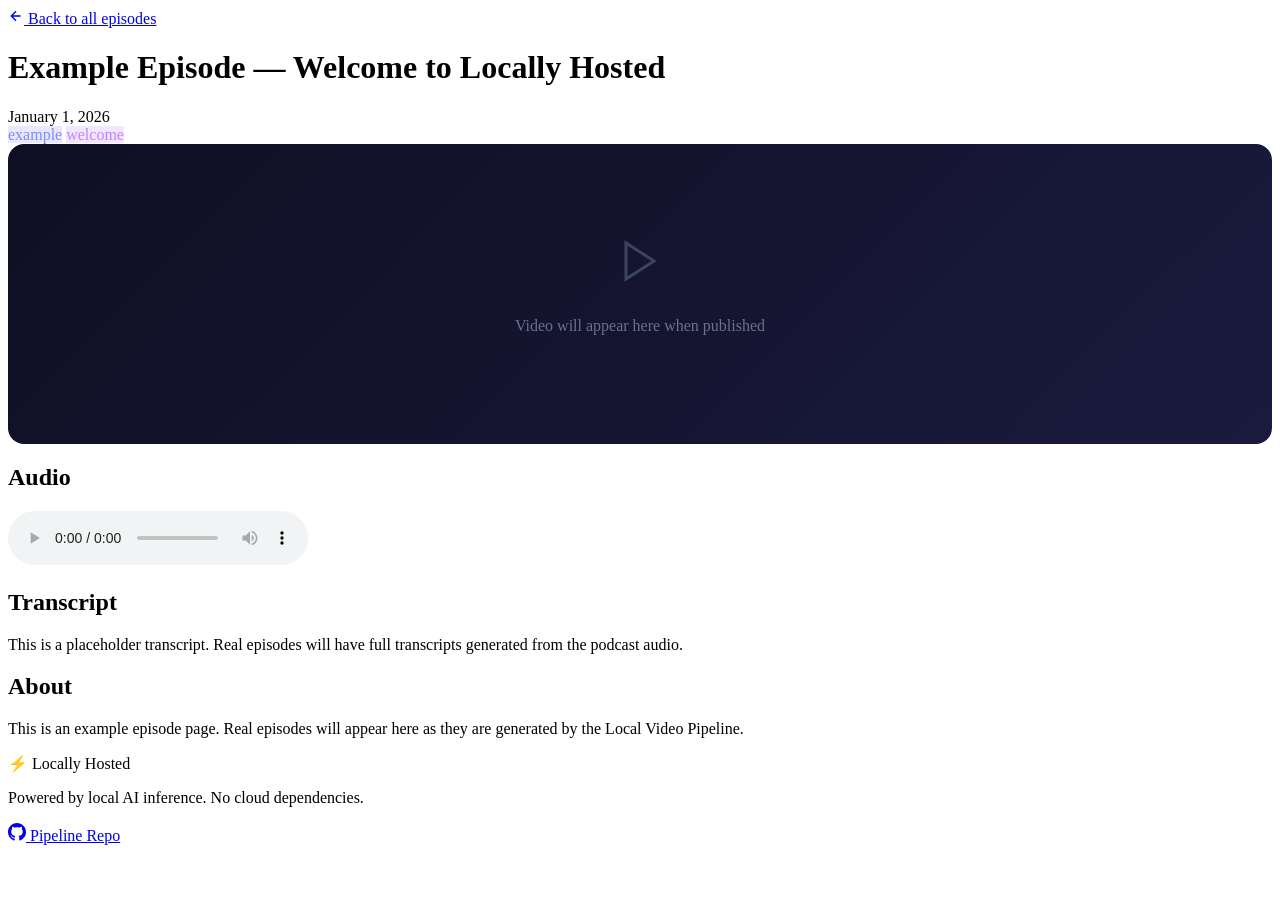
==== commit ae948f0d: "restore: README.md and episodes/ from 49e5869e" ====
--- a/episodes/example001/index.html
+++ b/episodes/example001/index.html
@@ -7,7 +7,7 @@
     <link rel="preconnect" href="https://fonts.googleapis.com">
     <link rel="preconnect" href="https://fonts.gstatic.com" crossorigin>
     <link href="https://fonts.googleapis.com/css2?family=Inter:wght@300;400;500;600;700;800&family=JetBrains+Mono:wght@400;500&display=swap" rel="stylesheet">
-    <link rel="stylesheet" href="../../assets/style.css">
+    <link rel="stylesheet" href="../assets/style.css">
 </head>
 <body>
     <!-- Animated background -->
@@ -19,7 +19,7 @@
     </div>
 
     <main class="episode-detail">
-        <a href="/" class="back-link">
+        <a href="../index.html" class="back-link">
             <svg viewBox="0 0 24 24" width="16" height="16" fill="none" stroke="currentColor" stroke-width="2"><path d="M19 12H5M12 19l-7-7 7-7"/></svg>
             Back to all episodes
         </a>
